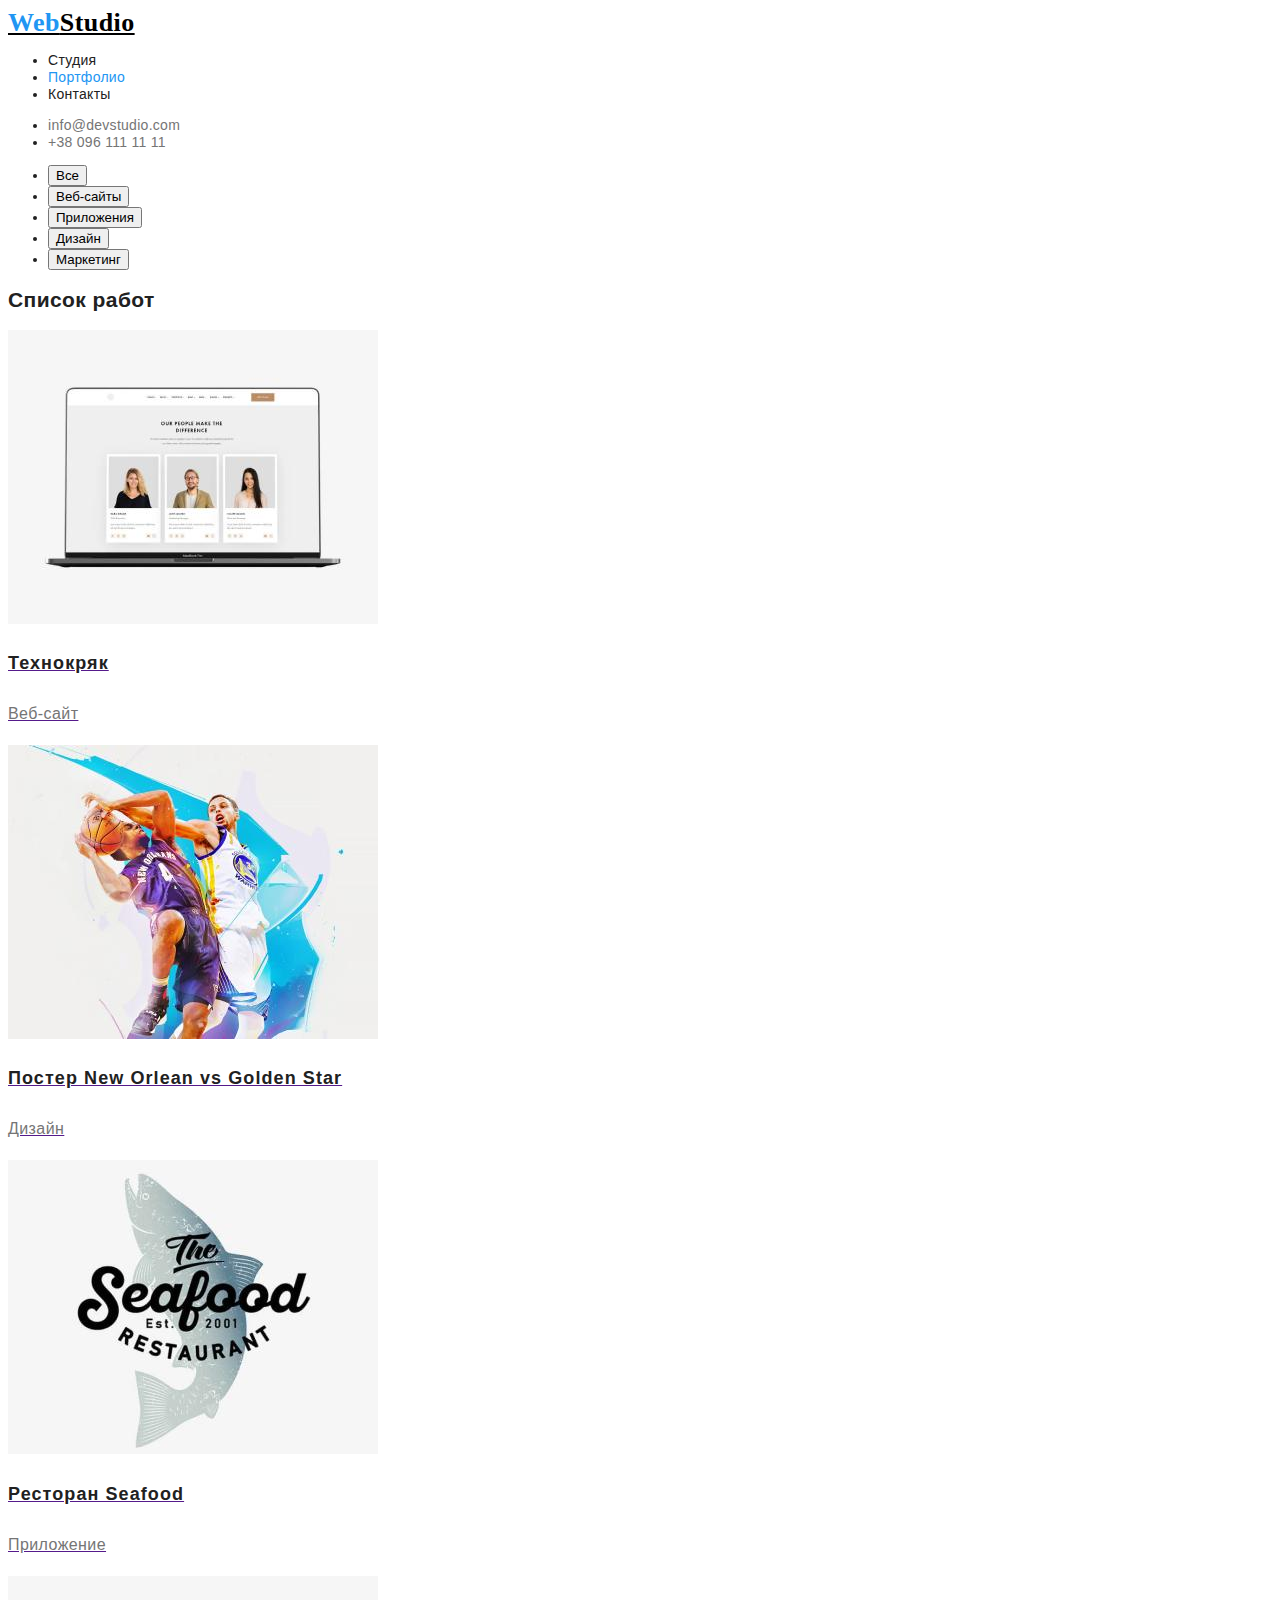
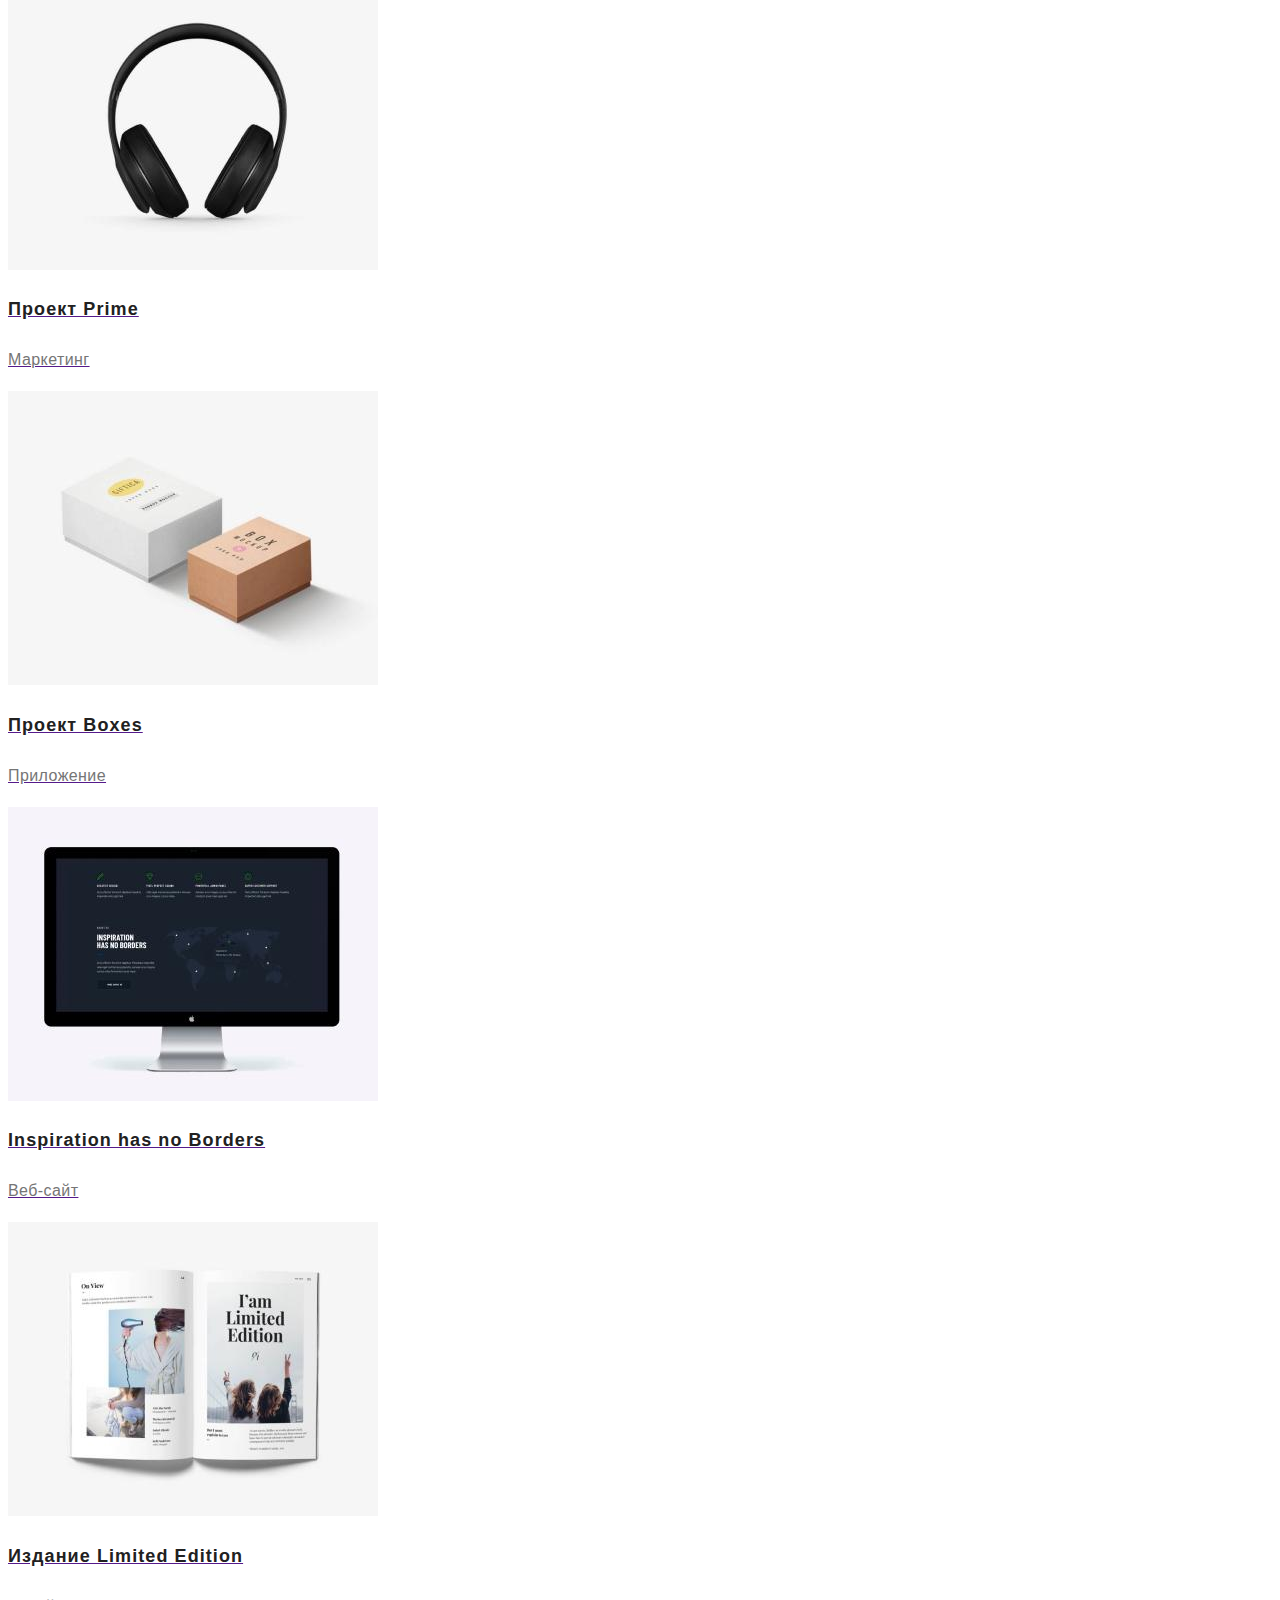
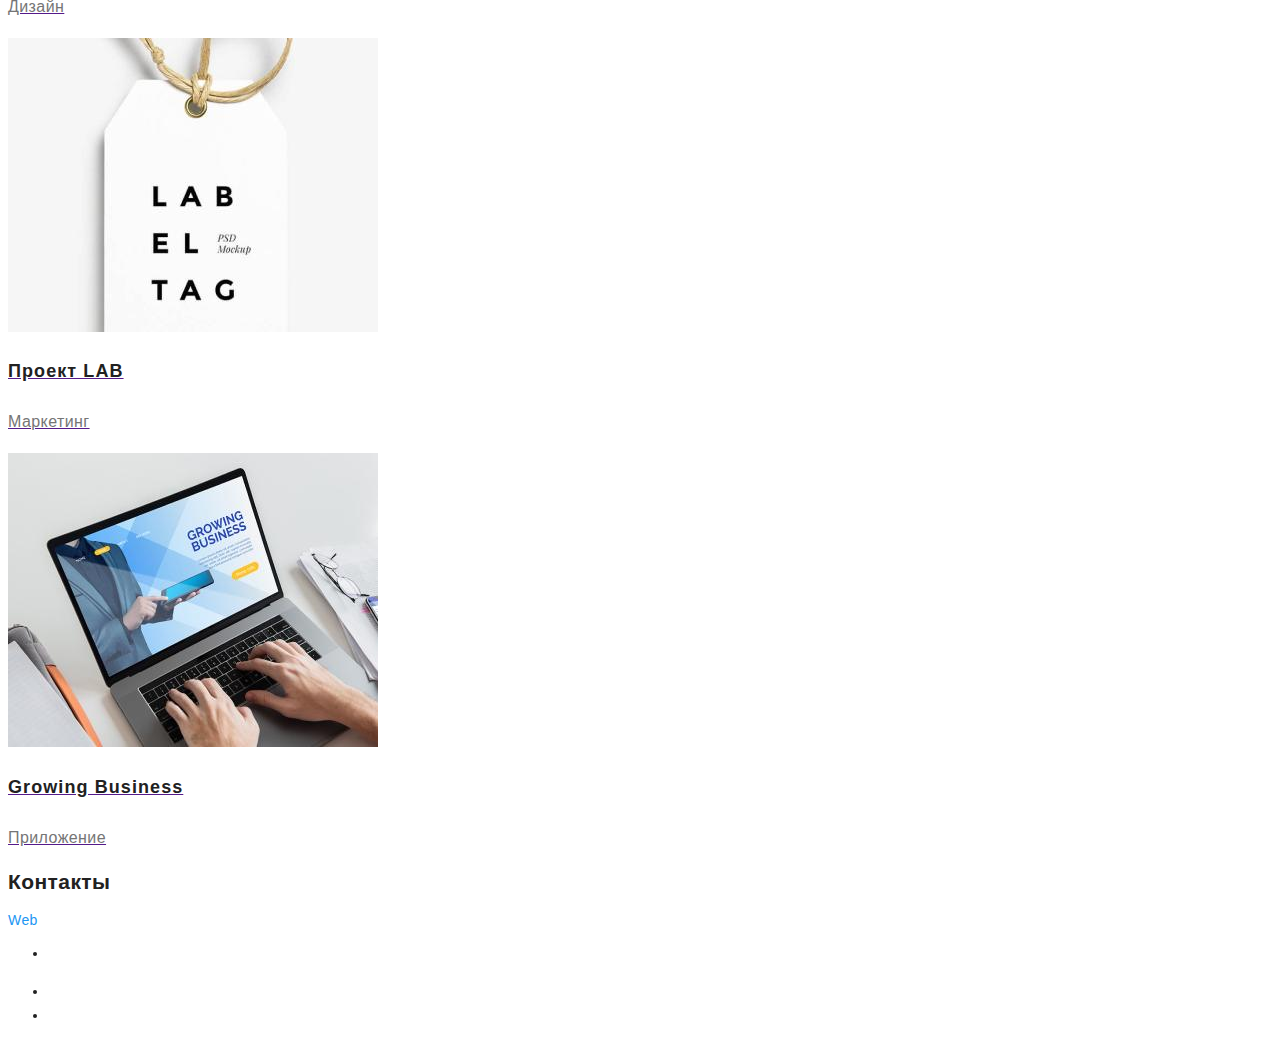
==== portfolio.html @ 62a1bd1b "new style and portfolio" ====
<!DOCTYPE html>
<html lang="ru">
<head>
    <meta charset="UTF-8">
    <meta http-equiv="X-UA-Compatible" content="IE=edge">
    <meta name="viewport" content="width=, initial-scale=1.0">
    <title>Document</title>
    <link rel="stylesheet" href="./css/portfolio.css">
</head>

<body>

    <!-- Шапка сайта -->
    <header>
        <nav>
            <a href="./index.html" lang="en" class="logo-link"><span class="logo-text">Web</span>Studio</a>
        
            <ul class="site-nav list">
                <li><a href="" class="link">Студия</a></li>
                <li><a href="./index.html" class="link current">Портфолио</a></li>
                <li><a href="" class="link">Контакты</a></li>
            </ul>
        </nav>
        
        <ul class="auth-nav list">
            <li><a href="mailto:info@devstudio.com" class="link">info@devstudio.com</a></li>
            <li><a href="tel:+380961111111" class="link">+38 096 111 11 11</a></li>
        </ul>
    </header>


<main>

    <!--Button-->
    <section class="content-button">
        <ul>
            <li><button type="button" class="link current">Все</button></li>
            <li><button type="button" class="link">Веб-сайты</button></li>
            <li><button type="button" class="link">Приложения</button></li>
            <li><button type="button" class="link">Дизайн</button></li>
            <li><button type="button" class="link">Маркетинг</button></li>
        </ul>
    </section>

    <!--Список работ-->
    <section class="work">
        <h2>Список работ</h2>
        <a href="">
            <img src="./images/portfolio-1.jpg" alt="Веб-сайт технокряк" width="370" height="294" />
            <h3 class="work-list">Технокряк</h3>
            <p class="work-item">Веб-сайт</p>
        </a>

        <a href="">
            <img src="./images/portfolio-2.jpg" alt="Дизайн постера" width="370" height="294" />
            <h3 class="work-list">Постер New Orlean vs Golden Star</h3>
            <p class="work-item">Дизайн</p>
        </a>

        <a href="">
            <img src="./images/portfolio-3.jpg" alt="Приложение ресторана" width="370" height="294" />
            <h3 class="work-list">Ресторан Seafood</h3>
            <p class="work-item">Приложение</p>
        </a>

        <a href="">
            <img src="./images/portfolio-4.jpg" alt="Маркетинг проекта" width="370" height="294" />
            <h3 class="work-list">Проект Prime</h3>
            <p class="work-item">Маркетинг</p>
        </a>

        <a href="">
            <img src="./images/portfolio-5.jpg" alt="Приложение проекта" width="370" height="294" />
            <h3 class="work-list">Проект Boxes</h3>
            <p class="work-item">Приложение</p>
        </a>

        <a href="">
            <img src="./images/portfolio-6.jpg" alt="Веб-сайт вдохновения" width="370" height="294" />
            <h3 class="work-list">Inspiration has no Borders</h3>
            <p class="work-item">Веб-сайт</p>
        </a>

        <a href="">
            <img src="./images/portfolio-7.jpg" alt="Дизайн издания" width="370" height="294" />
            <h3 class="work-list">Издание Limited Edition</h3>
            <p class="work-item">Дизайн</p>
        </a>

        <a href="">
            <img src="./images/portfolio-8.jpg" alt="Маркетинг проекта" width="370" height="294" />
            <h3 class="work-list">Проект LAB</h3>
            <p class="work-item">Маркетинг</p>
        </a>

        <a href="">
            <img src="./images/portfolio-9.jpg" alt="Приложение бизнеса" width="370" height="294" />
            <h3 class="work-list">Growing Business</h3>
            <p class="work-item">Приложение</p>
        </a>
    </section>
            

</main>

<!-- Футер -->
<footer>
    <h2 class="contacts">Контакты</h2>
    <a href="" lang="en" class="logo-footer"><span class="logo-text">Web</span>Studio</a>
    <address>
        <ul>
            <li>
                <p class="contacts-address">г. Киев, пр-т Леси Украинки, 26</p>
            </li>
            <li><a href="mailto:info@example.com" class="contacts-link">info@example.com</a></li>
            <li><a href="tel:+380991111111" class="contacts-link">+38 099 111 11 11</a></li>
        </ul>
    </address>
</footer>
</body>
</html>
---- css/portfolio.css ----
:root {
  --primary-text-color: #212121;
  --second-text-color: #757575;
  --accent-color: #2196f3;
  --primary-white-tx-bg-color: #ffffff;
  --second-bg-color: #f5f4fa;
  --primary-logo-color: #000000;
  --contacts-footer: rgba(255, 255, 255, 0.6);
}

body {
  background-color: var(--primary-white-tx-bg-color);
  color: var(--primary-text-color);

  font-family: Roboto, sans-serif;
  font-size: 14px;
  line-height: 1.17;
  letter-spacing: 0.03em;
}

/* logo header and footer*/
.logo-link {
  color: var(--primary-logo-color);

  font-family: Raleway;
  font-weight: 700;
  font-size: 26px;
}

.logo-footer {
  color: var(--primary-white-tx-bg-color);
}

.logo-text {
  color: var(--accent-color);
}

/* Site nav */
.site-nav .link {
  color: var(--primary-text-color);
}

.site-nav .link:hover,
.site-nav .link:focus {
  color: var(--accent-color);
}

.site-nav .link.current {
  color: var(--accent-color);
}

/* auth-nav*/
.auth-nav .link {
  color: var(--second-text-color);
}

.auth-nav .link:hover,
.auth-nav .link:focus {
  color: var(--accent-color);
}

.auth-nav .link.current {
  color: var(--accent-color);
}

.site-nav .link,
.site-nav .link.current,
.auth-nav .link,
.auth-nav .link.current {
  font-weight: 500;
  line-height: 1.14;
  letter-spacing: 0.02em;
  text-decoration: none;
}

/* work*/
.work-list {
  color: var(--primary-text-color);

  font-weight: 700;
  font-size: 18px;
  line-height: 2;
  letter-spacing: 0.06em;
  text-decoration: none;
}

.work-item {
  color: var(--second-text-color);

  font-size: 16px;
  line-height: 1.88;
  text-decoration: none;
}

/* footer*/
.contacts-address {
  color: var(--primary-white-tx-bg-color);
}

.contacts-link {
  color: var(--contacts-footer);
}

.contacts-address,
.contacts-link {
  line-height: 1.71;
  letter-spacing: 0.03em;
  font-style: normal;
}
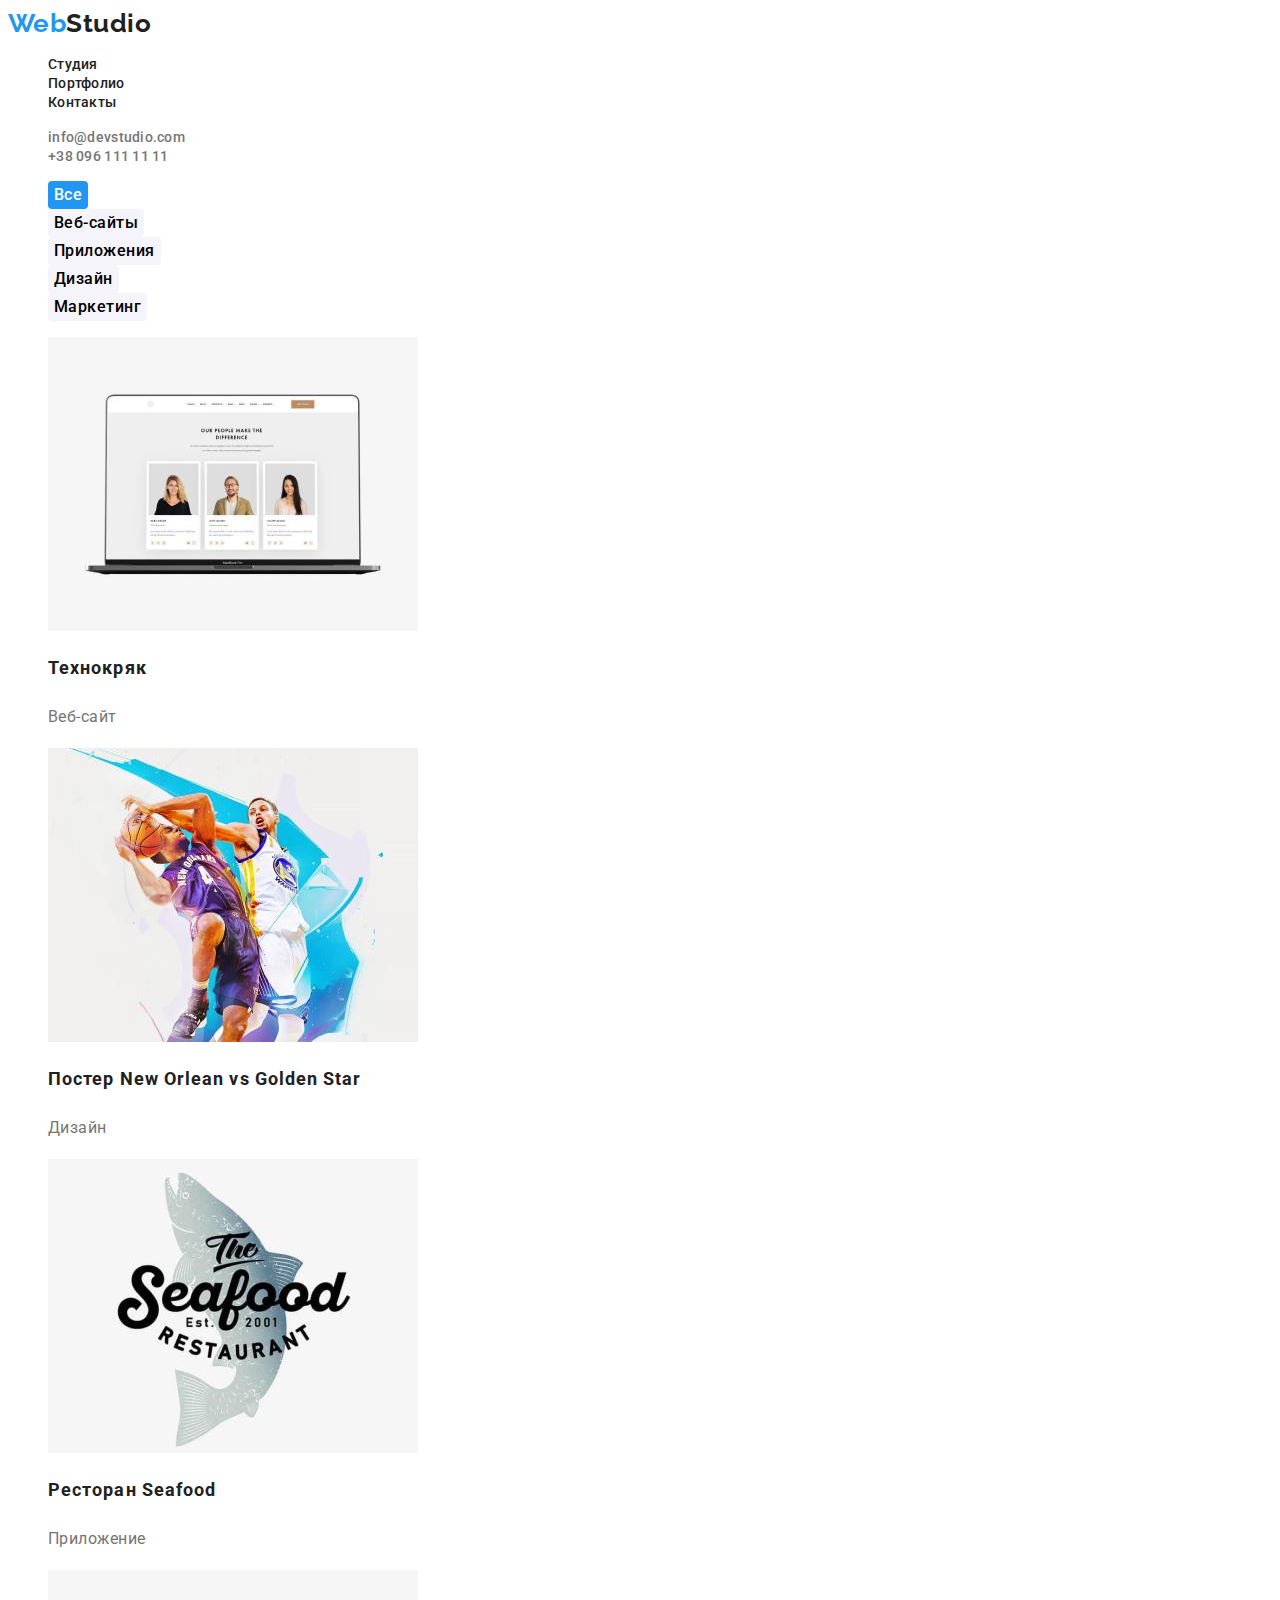
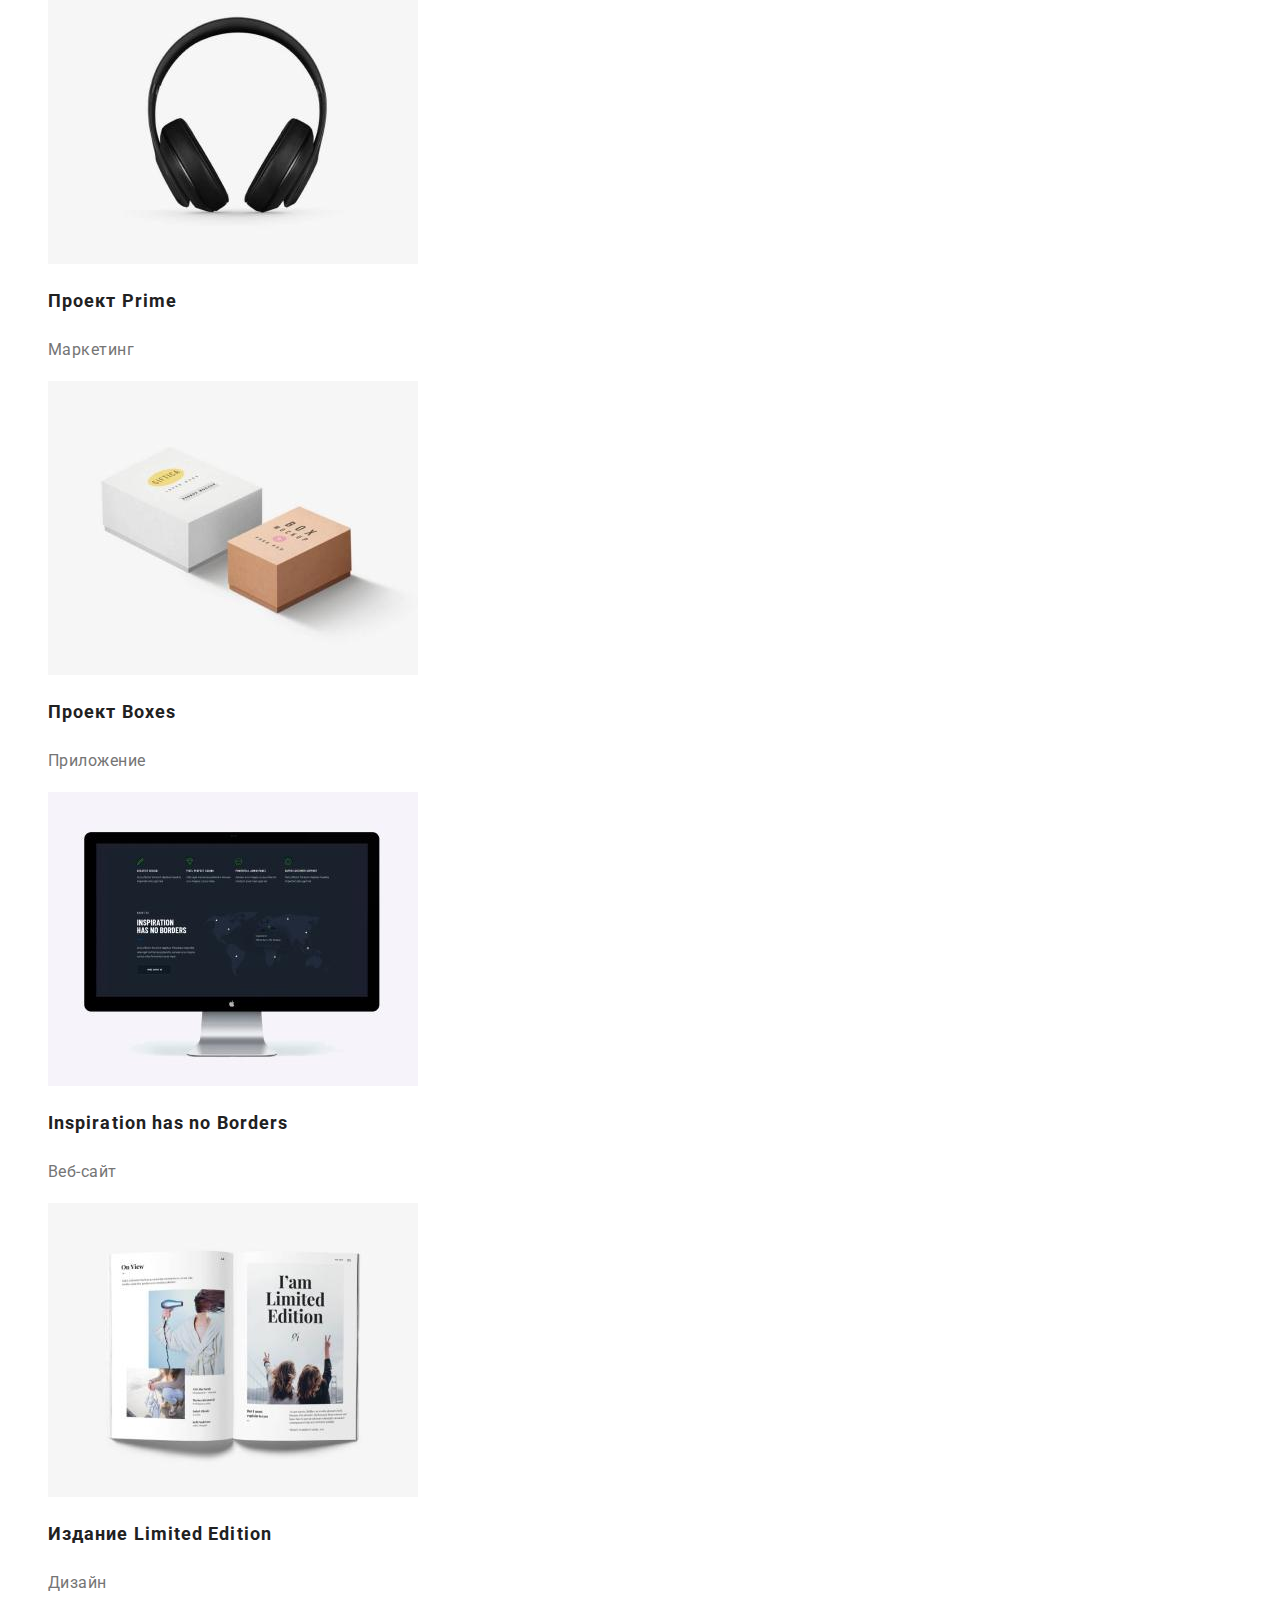
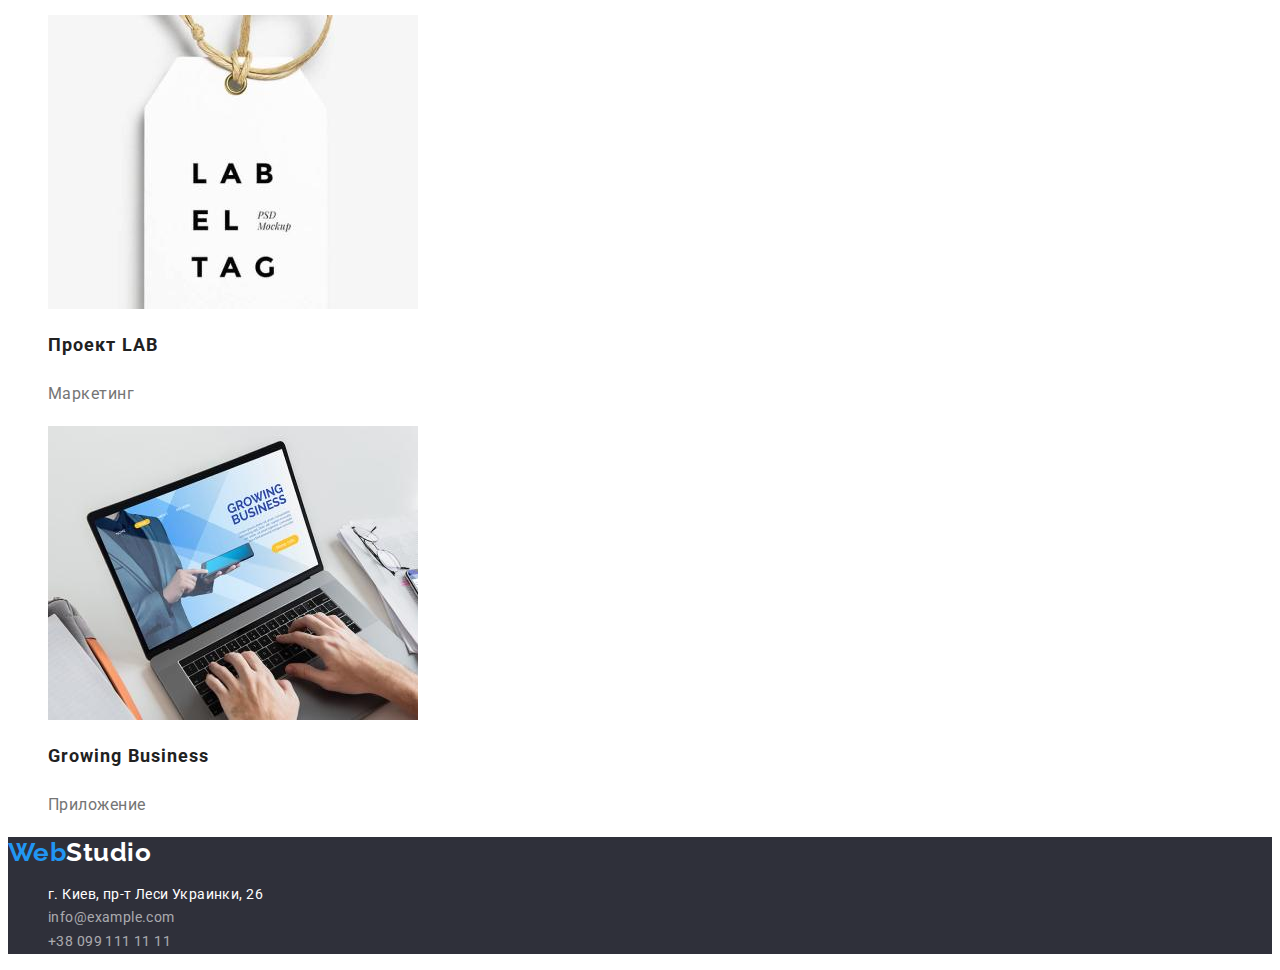
==== commit 6dc00359: "changes in html and css" ====
--- a/portfolio.html
+++ b/portfolio.html
@@ -3,9 +3,12 @@
 <head>
     <meta charset="UTF-8">
     <meta http-equiv="X-UA-Compatible" content="IE=edge">
-    <meta name="viewport" content="width=, initial-scale=1.0">
+    <meta name="viewport" content="width=device-width, initial-scale=1.0">
     <title>Document</title>
-    <link rel="stylesheet" href="./css/portfolio.css">
+    <link href="https://fonts.googleapis.com/css2?family=Raleway:wght@700&family=Roboto:wght@400;500;700;900&display=swap"
+        rel="stylesheet" 
+    />
+    <link rel="stylesheet" href="./css/styles.css">
 </head>
 
 <body>
@@ -13,18 +16,18 @@
     <!-- Шапка сайта -->
     <header>
         <nav>
-            <a href="./index.html" lang="en" class="logo-link"><span class="logo-text">Web</span>Studio</a>
+            <a href="./index.html" lang="en" class="logo-link">Web<span class="logo-text">Studio</span></a>
         
-            <ul class="site-nav list">
-                <li><a href="" class="link">Студия</a></li>
-                <li><a href="./index.html" class="link current">Портфолио</a></li>
-                <li><a href="" class="link">Контакты</a></li>
+            <ul class="site-nav-list">
+                <li><a href="" class="site-nav-link">Студия</a></li>
+                <li><a href="./index.html" class="site-nav-link">Портфолио</a></li>
+                <li><a href="" class="site-nav-link">Контакты</a></li>
             </ul>
         </nav>
         
-        <ul class="auth-nav list">
-            <li><a href="mailto:info@devstudio.com" class="link">info@devstudio.com</a></li>
-            <li><a href="tel:+380961111111" class="link">+38 096 111 11 11</a></li>
+        <ul class="auth-nav-list">
+            <li><a href="mailto:info@devstudio.com" class="auth-nav-link">info@devstudio.com</a></li>
+            <li><a href="tel:+380961111111" class="auth-nav-link">+38 096 111 11 11</a></li>
         </ul>
     </header>
 
@@ -32,85 +35,83 @@
 <main>
 
     <!--Button-->
-    <section class="content-button">
-        <ul>
-            <li><button type="button" class="link current">Все</button></li>
-            <li><button type="button" class="link">Веб-сайты</button></li>
-            <li><button type="button" class="link">Приложения</button></li>
-            <li><button type="button" class="link">Дизайн</button></li>
-            <li><button type="button" class="link">Маркетинг</button></li>
+    <section class="portfolio-filters">
+        <h2 class="portfolio-title">Список работ</h2>
+        <ul class="portfolio-list">
+            <li><button type="button" class="portfolio-btn current">Все</button></li>
+            <li><button type="button" class="portfolio-btn">Веб-сайты</button></li>
+            <li><button type="button" class="portfolio-btn">Приложения</button></li>
+            <li><button type="button" class="portfolio-btn">Дизайн</button></li>
+            <li><button type="button" class="portfolio-btn">Маркетинг</button></li>
         </ul>
-    </section>
+    
+        <ul class="work">
+            <li>
+                <img src="./images/portfolio-1.jpg" alt="Веб-сайт технокряк" width="370" height="294"/>
+                <h2 class="work-list">Технокряк</h2>
+                <p class="work-item">Веб-сайт</p>
+            </li>
 
-    <!--Список работ-->
-    <section class="work">
-        <h2>Список работ</h2>
-        <a href="">
-            <img src="./images/portfolio-1.jpg" alt="Веб-сайт технокряк" width="370" height="294" />
-            <h3 class="work-list">Технокряк</h3>
-            <p class="work-item">Веб-сайт</p>
-        </a>
+            <li>
+                <img src="./images/portfolio-2.jpg" alt="Дизайн постера" width="370" height="294" />
+                <h2 class="work-list">Постер New Orlean vs Golden Star</h2>
+                <p class="work-item">Дизайн</p>
+            </li>
 
-        <a href="">
-            <img src="./images/portfolio-2.jpg" alt="Дизайн постера" width="370" height="294" />
-            <h3 class="work-list">Постер New Orlean vs Golden Star</h3>
-            <p class="work-item">Дизайн</p>
-        </a>
+            <li>
+                <img src="./images/portfolio-3.jpg" alt="Приложение ресторана" width="370" height="294" />
+                <h2 class="work-list">Ресторан Seafood</h2>
+                <p class="work-item">Приложение</p>
+            </li>
 
-        <a href="">
-            <img src="./images/portfolio-3.jpg" alt="Приложение ресторана" width="370" height="294" />
-            <h3 class="work-list">Ресторан Seafood</h3>
-            <p class="work-item">Приложение</p>
-        </a>
+            <li>
+                <img src="./images/portfolio-4.jpg" alt="Маркетинг проекта" width="370" height="294" />
+                <h2 class="work-list">Проект Prime</h2>
+                <p class="work-item">Маркетинг</p>
+            </li>
 
-        <a href="">
-            <img src="./images/portfolio-4.jpg" alt="Маркетинг проекта" width="370" height="294" />
-            <h3 class="work-list">Проект Prime</h3>
-            <p class="work-item">Маркетинг</p>
-        </a>
+            <li>
+                <img src="./images/portfolio-5.jpg" alt="Приложение проекта" width="370" height="294" />
+                <h2 class="work-list">Проект Boxes</h2>
+                <p class="work-item">Приложение</p>
+            </li>
 
-        <a href="">
-            <img src="./images/portfolio-5.jpg" alt="Приложение проекта" width="370" height="294" />
-            <h3 class="work-list">Проект Boxes</h3>
-            <p class="work-item">Приложение</p>
-        </a>
+            <li>
+                <img src="./images/portfolio-6.jpg" alt="Веб-сайт вдохновения" width="370" height="294" />
+                <h2 class="work-list">Inspiration has no Borders</h2>
+                <p class="work-item">Веб-сайт</p>
+            </li>
 
-        <a href="">
-            <img src="./images/portfolio-6.jpg" alt="Веб-сайт вдохновения" width="370" height="294" />
-            <h3 class="work-list">Inspiration has no Borders</h3>
-            <p class="work-item">Веб-сайт</p>
-        </a>
+            <li>
+                <img src="./images/portfolio-7.jpg" alt="Дизайн издания" width="370" height="294" />
+                <h2 class="work-list">Издание Limited Edition</h2>
+                <p class="work-item">Дизайн</p>
+            </li>
 
-        <a href="">
-            <img src="./images/portfolio-7.jpg" alt="Дизайн издания" width="370" height="294" />
-            <h3 class="work-list">Издание Limited Edition</h3>
-            <p class="work-item">Дизайн</p>
-        </a>
+            <li>
+                <img src="./images/portfolio-8.jpg" alt="Маркетинг проекта" width="370" height="294" />
+                <h2 class="work-list">Проект LAB</h2>
+                <p class="work-item">Маркетинг</p>
+            </li>
 
-        <a href="">
-            <img src="./images/portfolio-8.jpg" alt="Маркетинг проекта" width="370" height="294" />
-            <h3 class="work-list">Проект LAB</h3>
-            <p class="work-item">Маркетинг</p>
-        </a>
-
-        <a href="">
-            <img src="./images/portfolio-9.jpg" alt="Приложение бизнеса" width="370" height="294" />
-            <h3 class="work-list">Growing Business</h3>
-            <p class="work-item">Приложение</p>
-        </a>
-    </section>
-            
+            <li>
+                <img src="./images/portfolio-9.jpg" alt="Приложение бизнеса" width="370" height="294" />
+                <h2 class="work-list">Growing Business</h2>
+                <p class="work-item">Приложение</p>
+            </li>
+        </ul>
+        </section> 
 
 </main>
 
 <!-- Футер -->
-<footer>
-    <h2 class="contacts">Контакты</h2>
-    <a href="" lang="en" class="logo-footer"><span class="logo-text">Web</span>Studio</a>
+<footer class="footer">
+    <h2 class="footer-title">Контакты</h2>
+    <a href="" lang="en" class="logo-link">Web<span class="footer-logo-text">Studio</span></a>
     <address>
-        <ul>
-            <li>
-                <p class="contacts-address">г. Киев, пр-т Леси Украинки, 26</p>
+        <ul class="contacts">
+            <li class="contacts-address">
+                г. Киев, пр-т Леси Украинки, 26
             </li>
             <li><a href="mailto:info@example.com" class="contacts-link">info@example.com</a></li>
             <li><a href="tel:+380991111111" class="contacts-link">+38 099 111 11 11</a></li>
--- a/css/styles.css
+++ b/css/styles.css
@@ -0,0 +1,246 @@
+:root {
+  --primary-text-color: #212121;
+  --second-text-color: #757575;
+  --accent-color: #2196f3;
+  --primary-white-tx-bg-color: #ffffff;
+  --second-bg-color: #f5f4fa;
+  --primary-logo-color: #000000;
+  --contacts-footer: rgba(255, 255, 255, 0.6);
+  --bgr-color-dark: #2f303a;
+  --hero-btn-hover-focus: #188ce8;
+}
+
+body {
+  background-color: var(--primary-white-tx-bg-color);
+  color: var(--primary-text-color);
+
+  font-family: Roboto, sans-serif;
+  letter-spacing: 0.03em;
+}
+
+/* logo header and footer*/
+.logo-link {
+  color: var(--accent-color);
+
+  font-family: Raleway, sans-serif;
+  font-weight: 700;
+  font-size: 26px;
+  text-decoration: none;
+}
+
+.footer-logo-text {
+  color: var(--primary-white-tx-bg-color);
+  font-size: 26px;
+}
+
+.logo-text {
+  color: var(--primary-text-color);
+  font-size: 26px;
+}
+
+/* Site nav */
+.site-nav-list,
+.auth-nav-list,
+.contacts {
+  list-style: none;
+}
+
+.site-nav-link {
+  color: var(--primary-text-color);
+  font-size: 14px;
+}
+
+/* auth-nav*/
+.auth-nav-link {
+  color: var(--second-text-color);
+  font-size: 14px;
+}
+
+.site-nav-link:hover,
+.site-nav-link:focus,
+.auth-nav-link:hover,
+.auth-nav-link:focus,
+.site-nav-list .site-nav-link.current {
+  color: var(--accent-color);
+}
+
+.site-nav-link,
+.auth-nav-link {
+  font-weight: 500;
+  line-height: 1.14;
+  letter-spacing: 0.02em;
+  text-decoration: none;
+}
+
+/* hero*/
+
+.hero,
+.footer {
+  background-color: var(--bgr-color-dark);
+}
+
+.hero-title {
+  color: var(--primary-white-tx-bg-color);
+
+  font-weight: 900;
+  font-size: 44px;
+  line-height: 1.36;
+  letter-spacing: 0.06em;
+  text-align: center;
+  text-transform: uppercase;
+}
+
+/* hero button*/
+.hero-button {
+  color: var(--primary-white-tx-bg-color);
+  background-color: var(--accent-color);
+
+  font-family: Roboto, sans-serif;
+  font-weight: 700;
+  font-size: 16px;
+  line-height: 1.88;
+  letter-spacing: 0.06em;
+  text-align: center;
+  cursor: pointer;
+  border: none;
+  border-radius: 4px;
+}
+
+.hero-button:hover,
+.hero-button:focus {
+  background-color: var(--hero-btn-hover-focus);
+  box-shadow: 0px 4px 4px rgba(0, 0, 0, 0.15);
+}
+
+.portfolio-btn:hover,
+.portfolio-btn:focus,
+.portfolio-filters .portfolio-btn.current {
+  color: var(--primary-white-tx-bg-color);
+  background-color: var(--accent-color);
+}
+
+/* benefits*/
+.benefits-title {
+  font-weight: 700;
+  font-size: 14px;
+  line-height: 1.14;
+  letter-spacing: 0.03em;
+  text-transform: uppercase;
+}
+
+.benefits-page,
+.footer-title {
+  display: none;
+}
+
+.benefits-list,
+.activity-list,
+.team-list {
+  list-style: none;
+}
+
+.benefits-items {
+  color: var(--second-text-color);
+
+  font-size: 14px;
+  line-height: 1.71;
+  letter-spacing: 0.03em;
+}
+
+/* activity title and team title */
+.activity-title,
+.team-title {
+  font-weight: 700;
+  font-size: 36px;
+  line-height: 1.17;
+  text-align: center;
+  letter-spacing: 0.03em;
+}
+
+/* team */
+.team {
+  background-color: var(--second-bg-color);
+}
+
+.team-name {
+  font-weight: 500;
+  font-size: 16px;
+  line-height: 1.19;
+  letter-spacing: 0.03em;
+  text-align: center;
+}
+
+.team-position {
+  color: var(--second-text-color);
+  font-size: 16px;
+  line-height: 1.19;
+  letter-spacing: 0.03em;
+  text-align: center;
+}
+
+/* portfolio button*/
+
+.portfolio-title {
+  display: none;
+}
+.portfolio-list {
+  list-style: none;
+}
+
+.portfolio-btn {
+  background-color: var(--second-bg-color);
+
+  font-family: Roboto, sans-serif;
+  font-weight: 500;
+  font-size: 16px;
+  line-height: 1.63;
+  text-align: center;
+  letter-spacing: 0.03em;
+  cursor: pointer;
+  border: none;
+  border-radius: 4px;
+}
+
+/* work*/
+.work {
+  list-style: none;
+}
+
+.work-list {
+  color: var(--primary-text-color);
+
+  font-weight: 700;
+  font-size: 18px;
+  line-height: 2;
+  letter-spacing: 0.06em;
+  text-decoration: none;
+}
+
+.work-item {
+  color: var(--second-text-color);
+
+  font-size: 16px;
+  line-height: 1.88;
+  text-decoration: none;
+}
+
+/* footer*/
+.contacts-address {
+  color: var(--primary-white-tx-bg-color);
+
+  font-size: 14px;
+}
+
+.contacts-link {
+  color: var(--contacts-footer);
+
+  font-size: 14px;
+}
+
+.contacts-address,
+.contacts-link {
+  line-height: 1.71;
+  letter-spacing: 0.03em;
+  font-style: normal;
+  text-decoration: none;
+}
